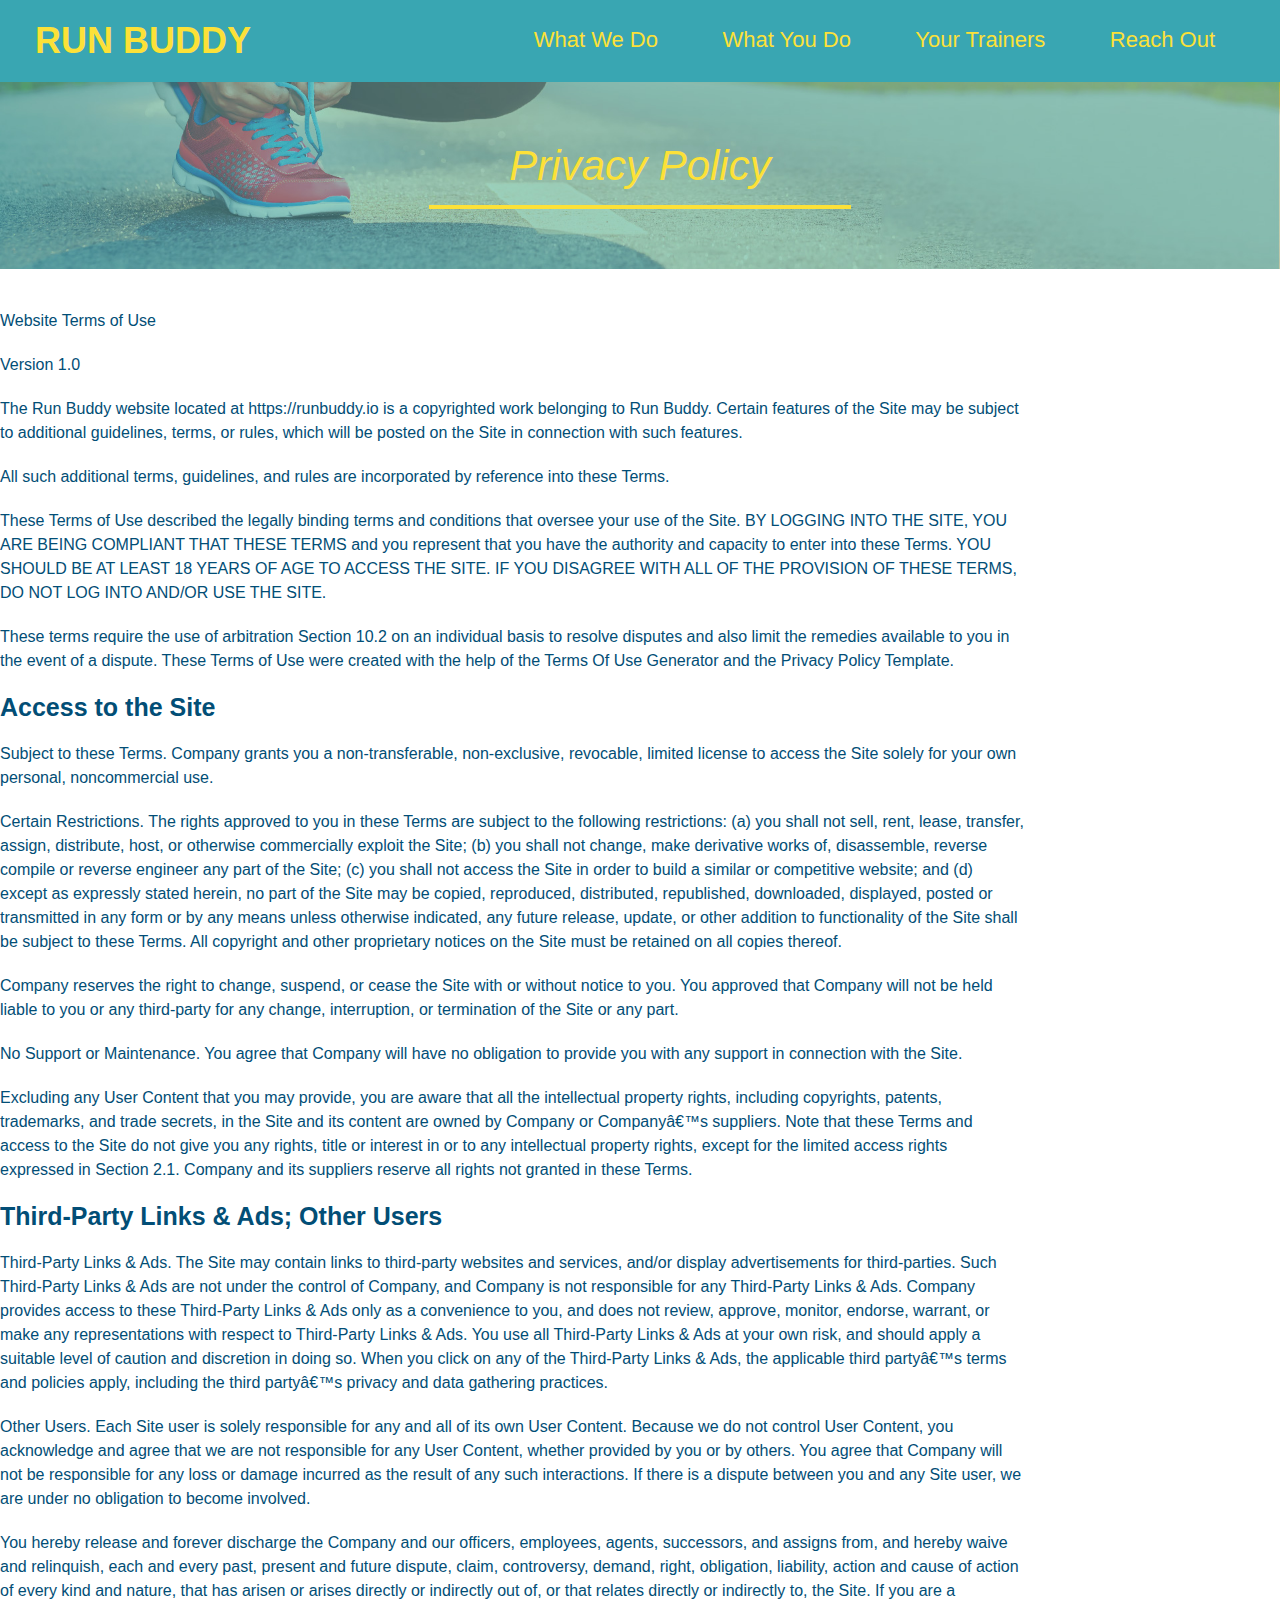
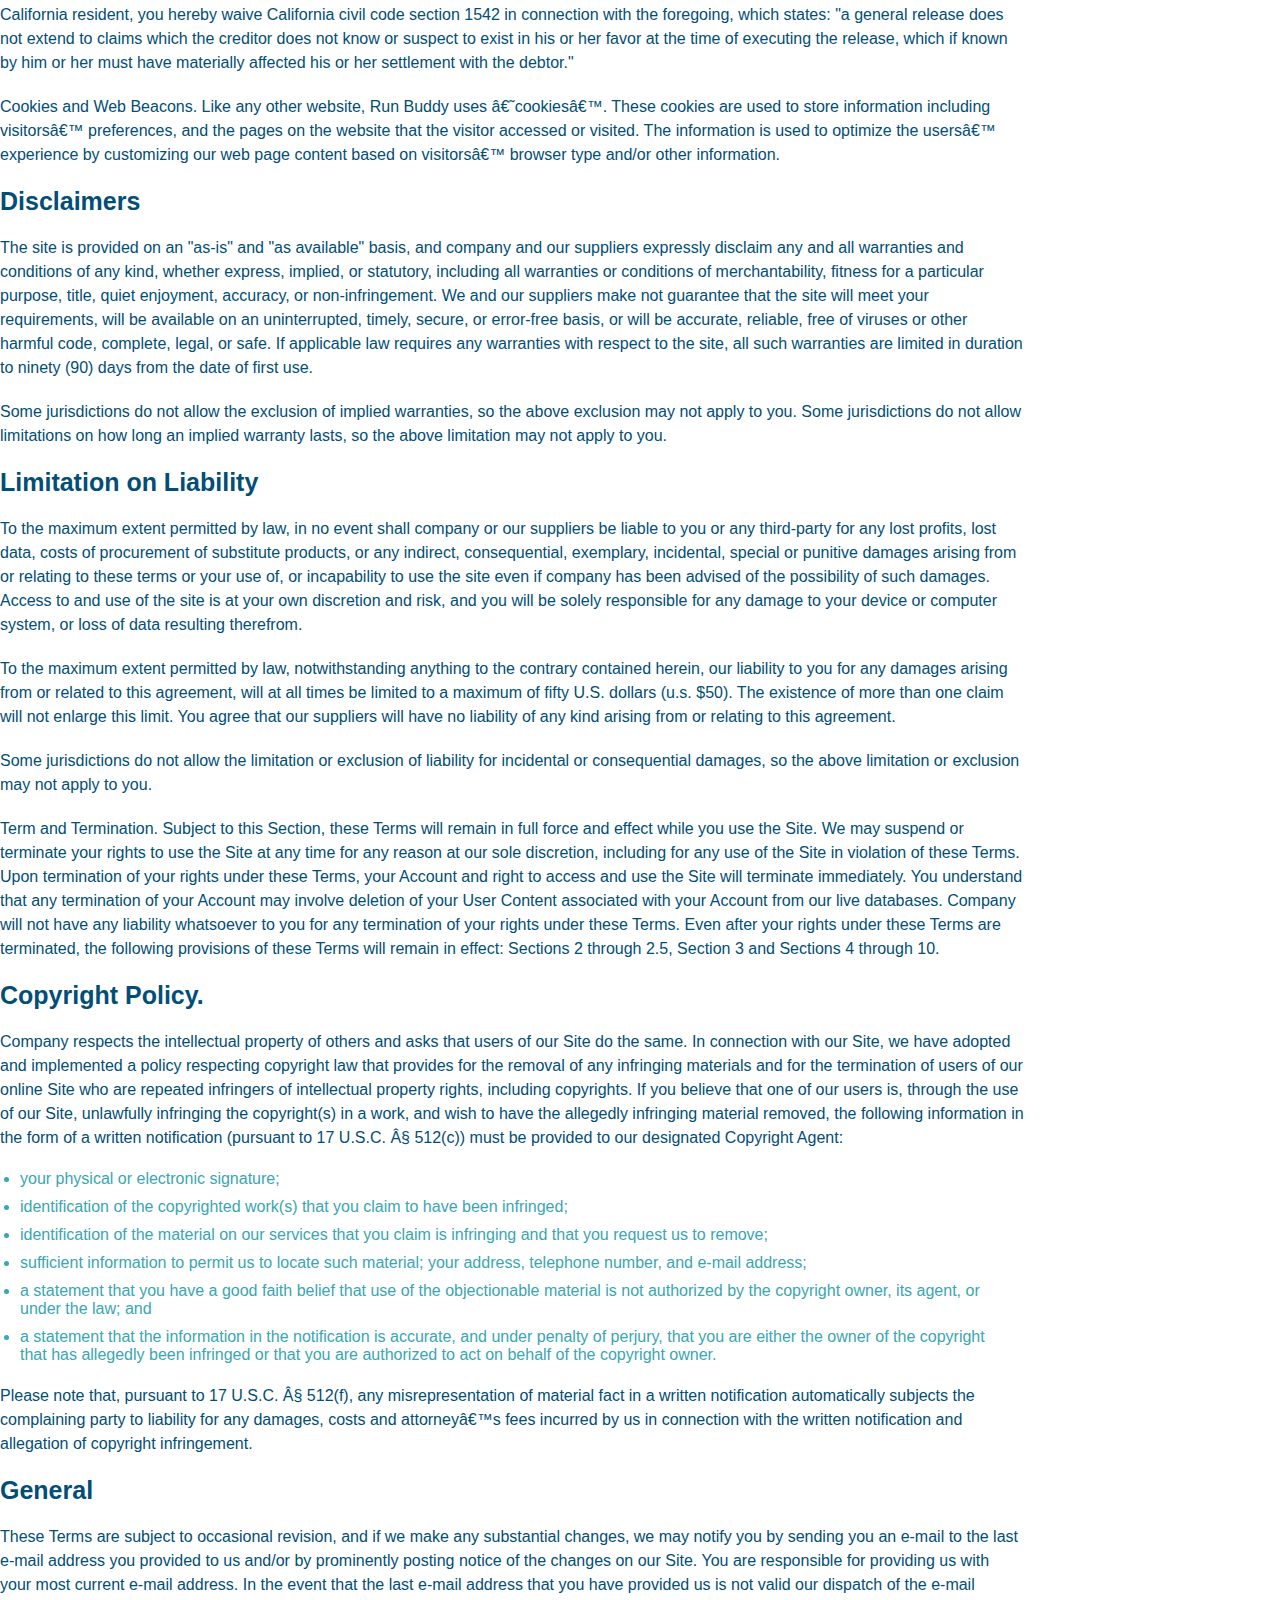
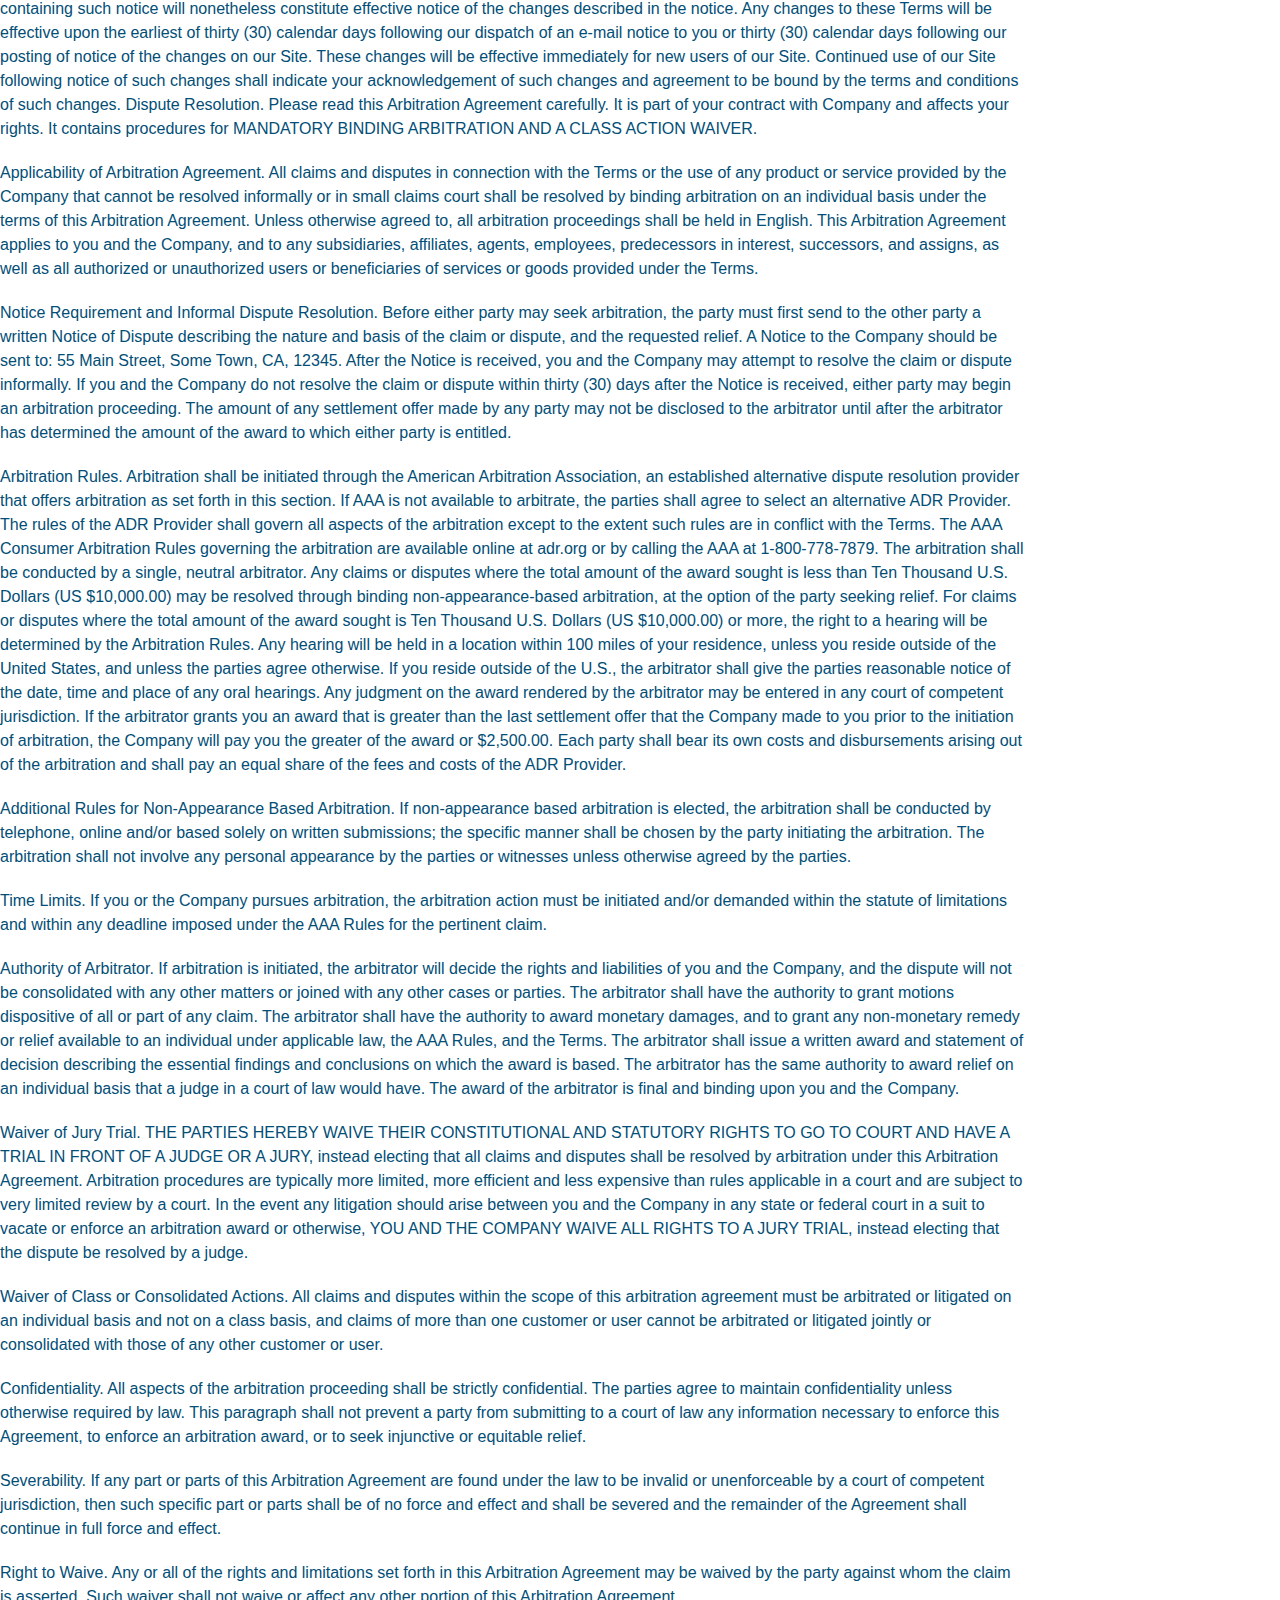
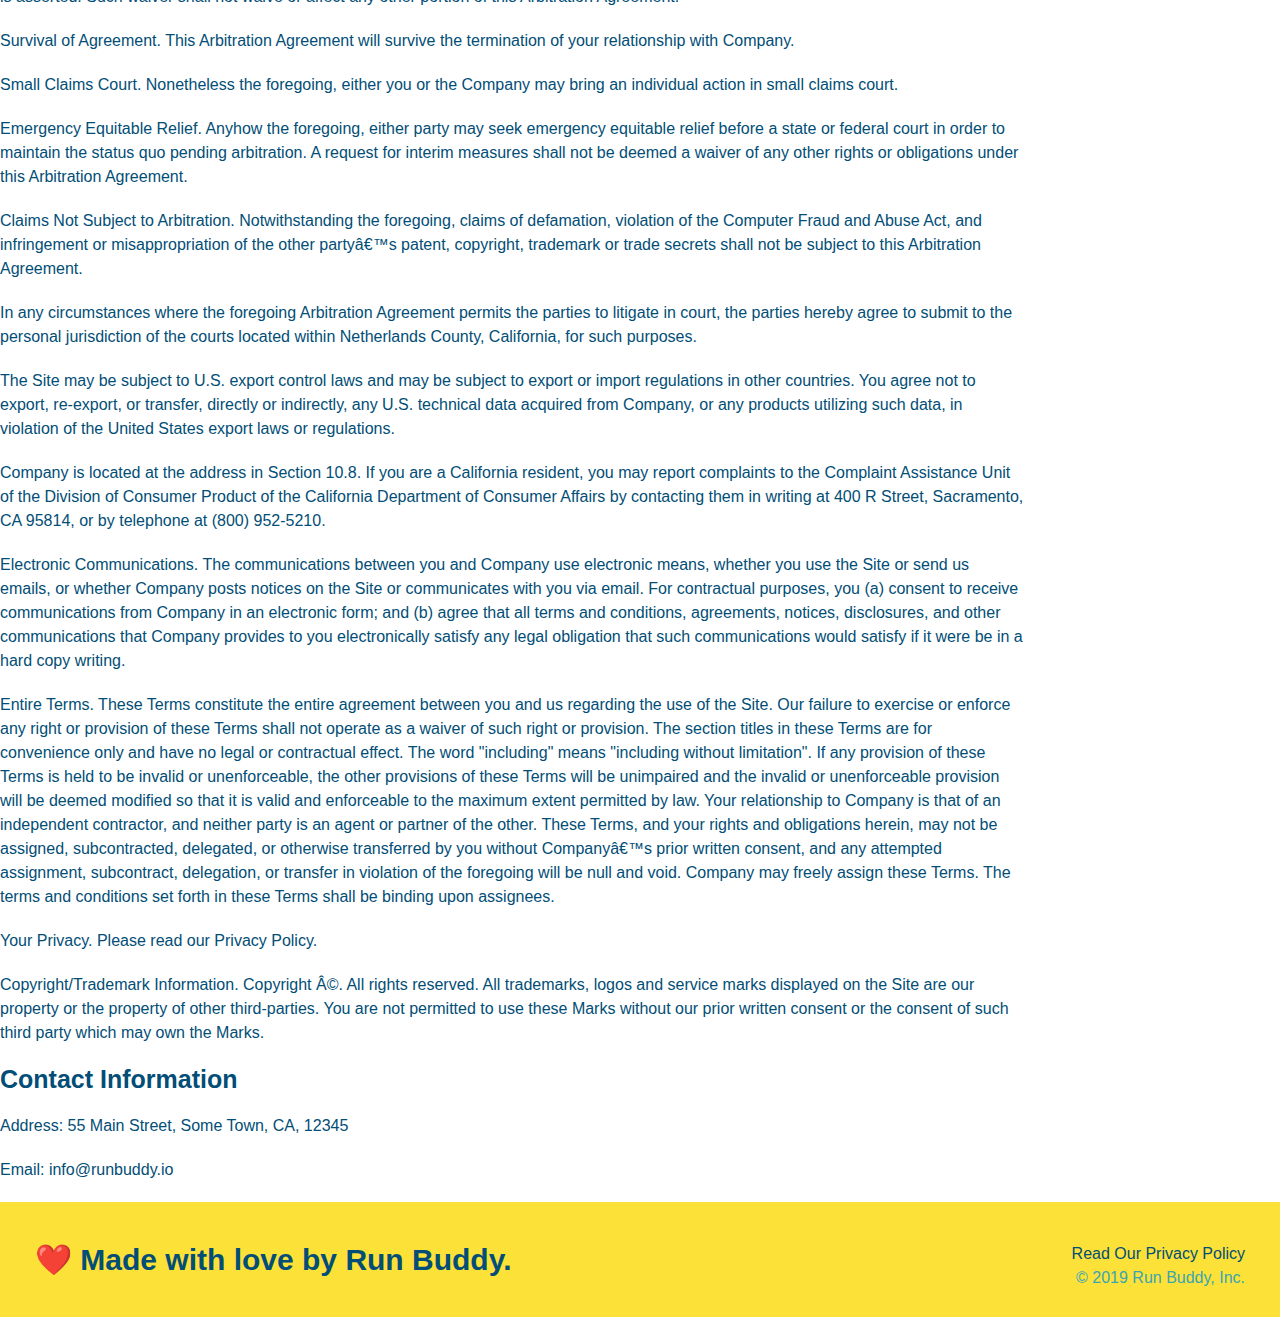
==== privacy-policy.html @ 3506bc41 "run-buddy project over" ====
<!DOCTYPE html>
<html lang="en">
  <head>
    <meta charset="UTF-8" />
    <title>Privacy Policy - Run Buddy</title>
    <link rel="stylesheet" href="./assets/css/style.css" />
    <link rel="stylesheet" href="./assets/css/secondary-styles.css" />
  </head>
  <body>
  <!-- navigation -->
  <header>
    <h1>
        <a href="/">RUN BUDDY</a>
    </h1>
    <nav>
    <!-- Unordered list element-->
    <ul>
       <!-- list item element -->
       <li>
           <!--Anchor element-->
           <a href="./index.html#what-we-do">What We Do</a>
       </li>
       <li>
           <a href="./index.html#what-you-do">What You Do</a>
       </li>
       <li>
           <a href="./index.html#your-trainers">Your Trainers</a>
       </li>
       <li>
           <a href="./index.html#reach-out">Reach Out</a>
       </li>
    </ul> 

    </nav>
</header>

<section class="hero">
    <h2 class="page-title">
      Privacy Policy
    </h2>
  </section>

  <article class="secondary-content">
    <p>
        Website Terms of Use
      </p>

      <p>
        Version 1.0
      </p>

      <p>
        The Run Buddy website located at https://runbuddy.io is a copyrighted work belonging to Run Buddy. Certain
        features of the Site may be subject to additional guidelines, terms, or rules, which will be posted on the Site
        in connection with such features.
      </p>

      <p>
        All such additional terms, guidelines, and rules are incorporated by reference into these Terms.
      </p>

      <p>
        These Terms of Use described the legally binding terms and conditions that oversee your use of the Site. BY
        LOGGING INTO THE SITE, YOU ARE BEING COMPLIANT THAT THESE TERMS and you represent that you have the authority
        and capacity to enter into these Terms. YOU SHOULD BE AT LEAST 18 YEARS OF AGE TO ACCESS THE SITE. IF YOU
        DISAGREE WITH ALL OF THE PROVISION OF THESE TERMS, DO NOT LOG INTO AND/OR USE THE SITE.
      </p>

      <p>
        These terms require the use of arbitration Section 10.2 on an individual basis to resolve disputes and also
        limit the remedies available to you in the event of a dispute. These Terms of Use were created with the help of
        the Terms Of Use Generator and the Privacy Policy Template.
      </p>

      <h3>
        Access to the Site
      </h3>

      <p>
        Subject to these Terms. Company grants you a non-transferable, non-exclusive, revocable, limited license to
        access the Site solely for your own personal, noncommercial use.
      </p>

      <p>
        Certain Restrictions. The rights approved to you in these Terms are subject to the following restrictions: (a)
        you shall not sell, rent, lease, transfer, assign, distribute, host, or otherwise commercially exploit the Site;
        (b) you shall not change, make derivative works of, disassemble, reverse compile or reverse engineer any part of
        the Site; (c) you shall not access the Site in order to build a similar or competitive website; and (d) except
        as expressly stated herein, no part of the Site may be copied, reproduced, distributed, republished, downloaded,
        displayed, posted or transmitted in any form or by any means unless otherwise indicated, any future release,
        update, or other addition to functionality of the Site shall be subject to these Terms. All copyright and other
        proprietary notices on the Site must be retained on all copies thereof.
      </p>

      <p>
        Company reserves the right to change, suspend, or cease the Site with or without notice to you. You approved
        that Company will not be held liable to you or any third-party for any change, interruption, or termination of
        the Site or any part.
      </p>

      <p>
        No Support or Maintenance. You agree that Company will have no obligation to provide you with any support in
        connection with the Site.
      </p>

      <p>
        Excluding any User Content that you may provide, you are aware that all the intellectual property rights,
        including copyrights, patents, trademarks, and trade secrets, in the Site and its content are owned by Company
        or Companyâ€™s suppliers. Note that these Terms and access to the Site do not give you any rights, title or
        interest in or to any intellectual property rights, except for the limited access rights expressed in Section
        2.1. Company and its suppliers reserve all rights not granted in these Terms.
      </p>

      <h3>
        Third-Party Links & Ads; Other Users
      </h3>

      <p>
        Third-Party Links & Ads. The Site may contain links to third-party websites and services, and/or display
        advertisements for third-parties. Such Third-Party Links & Ads are not under the control of Company, and Company
        is not responsible for any Third-Party Links & Ads. Company provides access to these Third-Party Links & Ads
        only as a convenience to you, and does not review, approve, monitor, endorse, warrant, or make any
        representations with respect to Third-Party Links & Ads. You use all Third-Party Links & Ads at your own risk,
        and should apply a suitable level of caution and discretion in doing so. When you click on any of the
        Third-Party Links & Ads, the applicable third partyâ€™s terms and policies apply, including the third partyâ€™s
        privacy and data gathering practices.
      </p>

      <p>
        Other Users. Each Site user is solely responsible for any and all of its own User Content. Because we do not
        control User Content, you acknowledge and agree that we are not responsible for any User Content, whether
        provided by you or by others. You agree that Company will not be responsible for any loss or damage incurred as
        the result of any such interactions. If there is a dispute between you and any Site user, we are under no
        obligation to become involved.
      </p>

      <p>
        You hereby release and forever discharge the Company and our officers, employees, agents, successors, and
        assigns from, and hereby waive and relinquish, each and every past, present and future dispute, claim,
        controversy, demand, right, obligation, liability, action and cause of action of every kind and nature, that has
        arisen or arises directly or indirectly out of, or that relates directly or indirectly to, the Site. If you are
        a California resident, you hereby waive California civil code section 1542 in connection with the foregoing,
        which states: "a general release does not extend to claims which the creditor does not know or suspect to exist
        in his or her favor at the time of executing the release, which if known by him or her must have materially
        affected his or her settlement with the debtor."
      </p>

      <p>
        Cookies and Web Beacons. Like any other website, Run Buddy uses â€˜cookiesâ€™. These cookies are used to store
        information including visitorsâ€™ preferences, and the pages on the website that the visitor accessed or visited.
        The information is used to optimize the usersâ€™ experience by customizing our web page content based on visitorsâ€™
        browser type and/or other information.
      </p>

      <h3>
        Disclaimers
      </h3>

      <p>
        The site is provided on an "as-is" and "as available" basis, and company and our suppliers expressly disclaim
        any and all warranties and conditions of any kind, whether express, implied, or statutory, including all
        warranties or conditions of merchantability, fitness for a particular purpose, title, quiet enjoyment, accuracy,
        or non-infringement. We and our suppliers make not guarantee that the site will meet your requirements, will be
        available on an uninterrupted, timely, secure, or error-free basis, or will be accurate, reliable, free of
        viruses or other harmful code, complete, legal, or safe. If applicable law requires any warranties with respect
        to the site, all such warranties are limited in duration to ninety (90) days from the date of first use.
      </p>

      <p>
        Some jurisdictions do not allow the exclusion of implied warranties, so the above exclusion may not apply to
        you. Some jurisdictions do not allow limitations on how long an implied warranty lasts, so the above limitation
        may not apply to you.
      </p>

      <h3>
        Limitation on Liability
      </h3>

      <p>
        To the maximum extent permitted by law, in no event shall company or our suppliers be liable to you or any
        third-party for any lost profits, lost data, costs of procurement of substitute products, or any indirect,
        consequential, exemplary, incidental, special or punitive damages arising from or relating to these terms or
        your use of, or incapability to use the site even if company has been advised of the possibility of such
        damages. Access to and use of the site is at your own discretion and risk, and you will be solely responsible
        for any damage to your device or computer system, or loss of data resulting therefrom.
      </p>

      <p>
        To the maximum extent permitted by law, notwithstanding anything to the contrary contained herein, our liability
        to you for any damages arising from or related to this agreement, will at all times be limited to a maximum of
        fifty U.S. dollars (u.s. $50). The existence of more than one claim will not enlarge this limit. You agree that
        our suppliers will have no liability of any kind arising from or relating to this agreement.
      </p>

      <p>
        Some jurisdictions do not allow the limitation or exclusion of liability for incidental or consequential
        damages, so the above limitation or exclusion may not apply to you.
      </p>

      <p>
        Term and Termination. Subject to this Section, these Terms will remain in full force and effect while you use
        the Site. We may suspend or terminate your rights to use the Site at any time for any reason at our sole
        discretion, including for any use of the Site in violation of these Terms. Upon termination of your rights under
        these Terms, your Account and right to access and use the Site will terminate immediately. You understand that
        any termination of your Account may involve deletion of your User Content associated with your Account from our
        live databases. Company will not have any liability whatsoever to you for any termination of your rights under
        these Terms. Even after your rights under these Terms are terminated, the following provisions of these Terms
        will remain in effect: Sections 2 through 2.5, Section 3 and Sections 4 through 10.
      </p>

      <h3>
        Copyright Policy.
      </h3>

      <p>
        Company respects the intellectual property of others and asks that users of our Site do the same. In connection
        with our Site, we have adopted and implemented a policy respecting copyright law that provides for the removal
        of any infringing materials and for the termination of users of our online Site who are repeated infringers of
        intellectual property rights, including copyrights. If you believe that one of our users is, through the use of
        our Site, unlawfully infringing the copyright(s) in a work, and wish to have the allegedly infringing material
        removed, the following information in the form of a written notification (pursuant to 17 U.S.C. Â§ 512(c)) must
        be provided to our designated Copyright Agent:
      </p>

      <ul>
        <li>
          your physical or electronic signature;
        </li>
        <li>
          identification of the copyrighted work(s) that you claim to have been infringed;
        </li>
        <li>
          identification of the material on our services that you claim is infringing and that you request us to remove;
        </li>
        <li>
          sufficient information to permit us to locate such material; your address, telephone number, and e-mail
          address;
        </li>
        <li>
          a statement that you have a good faith belief that use of the objectionable material is not authorized by the
          copyright owner, its agent, or under the law; and
        </li>
        <li>
          a statement that the information in the notification is accurate, and under penalty of perjury, that you are
          either the owner of the copyright that has allegedly been infringed or that you are authorized to act on
          behalf of the copyright owner.
        </li>
      </ul>

      <p>
        Please note that, pursuant to 17 U.S.C. Â§ 512(f), any misrepresentation of material fact in a written
        notification automatically subjects the complaining party to liability for any damages, costs and attorneyâ€™s
        fees incurred by us in connection with the written notification and allegation of copyright infringement.
      </p>

      <h3>
        General
      </h3>

      <p>
        These Terms are subject to occasional revision, and if we make any substantial changes, we may notify you by
        sending you an e-mail to the last e-mail address you provided to us and/or by prominently posting notice of the
        changes on our Site. You are responsible for providing us with your most current e-mail address. In the event
        that the last e-mail address that you have provided us is not valid our dispatch of the e-mail containing such
        notice will nonetheless constitute effective notice of the changes described in the notice. Any changes to these
        Terms will be effective upon the earliest of thirty (30) calendar days following our dispatch of an e-mail
        notice to you or thirty (30) calendar days following our posting of notice of the changes on our Site. These
        changes will be effective immediately for new users of our Site. Continued use of our Site following notice of
        such changes shall indicate your acknowledgement of such changes and agreement to be bound by the terms and
        conditions of such changes. Dispute Resolution. Please read this Arbitration Agreement carefully. It is part of
        your contract with Company and affects your rights. It contains procedures for MANDATORY BINDING ARBITRATION AND
        A CLASS ACTION WAIVER.
      </p>

      <p>
        Applicability of Arbitration Agreement. All claims and disputes in connection with the Terms or the use of any
        product or service provided by the Company that cannot be resolved informally or in small claims court shall be
        resolved by binding arbitration on an individual basis under the terms of this Arbitration Agreement. Unless
        otherwise agreed to, all arbitration proceedings shall be held in English. This Arbitration Agreement applies to
        you and the Company, and to any subsidiaries, affiliates, agents, employees, predecessors in interest,
        successors, and assigns, as well as all authorized or unauthorized users or beneficiaries of services or goods
        provided under the Terms.
      </p>

      <p>
        Notice Requirement and Informal Dispute Resolution. Before either party may seek arbitration, the party must
        first send to the other party a written Notice of Dispute describing the nature and basis of the claim or
        dispute, and the requested relief. A Notice to the Company should be sent to: 55 Main Street, Some Town, CA,
        12345. After the Notice is received, you and the Company may attempt to resolve the claim or dispute informally.
        If you and the Company do not resolve the claim or dispute within thirty (30) days after the Notice is received,
        either party may begin an arbitration proceeding. The amount of any settlement offer made by any party may not
        be disclosed to the arbitrator until after the arbitrator has determined the amount of the award to which either
        party is entitled.
      </p>

      <p>
        Arbitration Rules. Arbitration shall be initiated through the American Arbitration Association, an established
        alternative dispute resolution provider that offers arbitration as set forth in this section. If AAA is not
        available to arbitrate, the parties shall agree to select an alternative ADR Provider. The rules of the ADR
        Provider shall govern all aspects of the arbitration except to the extent such rules are in conflict with the
        Terms. The AAA Consumer Arbitration Rules governing the arbitration are available online at adr.org or by
        calling the AAA at 1-800-778-7879. The arbitration shall be conducted by a single, neutral arbitrator. Any
        claims or disputes where the total amount of the award sought is less than Ten Thousand U.S. Dollars (US
        $10,000.00) may be resolved through binding non-appearance-based arbitration, at the option of the party seeking
        relief. For claims or disputes where the total amount of the award sought is Ten Thousand U.S. Dollars (US
        $10,000.00) or more, the right to a hearing will be determined by the Arbitration Rules. Any hearing will be
        held in a location within 100 miles of your residence, unless you reside outside of the United States, and
        unless the parties agree otherwise. If you reside outside of the U.S., the arbitrator shall give the parties
        reasonable notice of the date, time and place of any oral hearings. Any judgment on the award rendered by the
        arbitrator may be entered in any court of competent jurisdiction. If the arbitrator grants you an award that is
        greater than the last settlement offer that the Company made to you prior to the initiation of arbitration, the
        Company will pay you the greater of the award or $2,500.00. Each party shall bear its own costs and
        disbursements arising out of the arbitration and shall pay an equal share of the fees and costs of the ADR
        Provider.
      </p>

      <p>
        Additional Rules for Non-Appearance Based Arbitration. If non-appearance based arbitration is elected, the
        arbitration shall be conducted by telephone, online and/or based solely on written submissions; the specific
        manner shall be chosen by the party initiating the arbitration. The arbitration shall not involve any personal
        appearance by the parties or witnesses unless otherwise agreed by the parties.
      </p>

      <p>
        Time Limits. If you or the Company pursues arbitration, the arbitration action must be initiated and/or demanded
        within the statute of limitations and within any deadline imposed under the AAA Rules for the pertinent claim.
      </p>

      <p>
        Authority of Arbitrator. If arbitration is initiated, the arbitrator will decide the rights and liabilities of
        you and the Company, and the dispute will not be consolidated with any other matters or joined with any other
        cases or parties. The arbitrator shall have the authority to grant motions dispositive of all or part of any
        claim. The arbitrator shall have the authority to award monetary damages, and to grant any non-monetary remedy
        or relief available to an individual under applicable law, the AAA Rules, and the Terms. The arbitrator shall
        issue a written award and statement of decision describing the essential findings and conclusions on which the
        award is based. The arbitrator has the same authority to award relief on an individual basis that a judge in a
        court of law would have. The award of the arbitrator is final and binding upon you and the Company.
      </p>

      <p>
        Waiver of Jury Trial. THE PARTIES HEREBY WAIVE THEIR CONSTITUTIONAL AND STATUTORY RIGHTS TO GO TO COURT AND HAVE
        A TRIAL IN FRONT OF A JUDGE OR A JURY, instead electing that all claims and disputes shall be resolved by
        arbitration under this Arbitration Agreement. Arbitration procedures are typically more limited, more efficient
        and less expensive than rules applicable in a court and are subject to very limited review by a court. In the
        event any litigation should arise between you and the Company in any state or federal court in a suit to vacate
        or enforce an arbitration award or otherwise, YOU AND THE COMPANY WAIVE ALL RIGHTS TO A JURY TRIAL, instead
        electing that the dispute be resolved by a judge.
      </p>

      <p>
        Waiver of Class or Consolidated Actions. All claims and disputes within the scope of this arbitration agreement
        must be arbitrated or litigated on an individual basis and not on a class basis, and claims of more than one
        customer or user cannot be arbitrated or litigated jointly or consolidated with those of any other customer or
        user.
      </p>

      <p>
        Confidentiality. All aspects of the arbitration proceeding shall be strictly confidential. The parties agree to
        maintain confidentiality unless otherwise required by law. This paragraph shall not prevent a party from
        submitting to a court of law any information necessary to enforce this Agreement, to enforce an arbitration
        award, or to seek injunctive or equitable relief.
      </p>

      <p>
        Severability. If any part or parts of this Arbitration Agreement are found under the law to be invalid or
        unenforceable by a court of competent jurisdiction, then such specific part or parts shall be of no force and
        effect and shall be severed and the remainder of the Agreement shall continue in full force and effect.
      </p>

      <p>
        Right to Waive. Any or all of the rights and limitations set forth in this Arbitration Agreement may be waived
        by the party against whom the claim is asserted. Such waiver shall not waive or affect any other portion of this
        Arbitration Agreement.
      </p>

      <p>
        Survival of Agreement. This Arbitration Agreement will survive the termination of your relationship with
        Company.
      </p>

      <p>
        Small Claims Court. Nonetheless the foregoing, either you or the Company may bring an individual action in small
        claims court.
      </p>

      <p>
        Emergency Equitable Relief. Anyhow the foregoing, either party may seek emergency equitable relief before a
        state or federal court in order to maintain the status quo pending arbitration. A request for interim measures
        shall not be deemed a waiver of any other rights or obligations under this Arbitration Agreement.
      </p>

      <p>
        Claims Not Subject to Arbitration. Notwithstanding the foregoing, claims of defamation, violation of the
        Computer Fraud and Abuse Act, and infringement or misappropriation of the other partyâ€™s patent, copyright,
        trademark or trade secrets shall not be subject to this Arbitration Agreement.
      </p>

      <p>
        In any circumstances where the foregoing Arbitration Agreement permits the parties to litigate in court, the
        parties hereby agree to submit to the personal jurisdiction of the courts located within Netherlands County,
        California, for such purposes.
      </p>

      <p>
        The Site may be subject to U.S. export control laws and may be subject to export or import regulations in other
        countries. You agree not to export, re-export, or transfer, directly or indirectly, any U.S. technical data
        acquired from Company, or any products utilizing such data, in violation of the United States export laws or
        regulations.
      </p>

      <p>
        Company is located at the address in Section 10.8. If you are a California resident, you may report complaints
        to the Complaint Assistance Unit of the Division of Consumer Product of the California Department of Consumer
        Affairs by contacting them in writing at 400 R Street, Sacramento, CA 95814, or by telephone at (800) 952-5210.
      </p>

      <p>
        Electronic Communications. The communications between you and Company use electronic means, whether you use the
        Site or send us emails, or whether Company posts notices on the Site or communicates with you via email. For
        contractual purposes, you (a) consent to receive communications from Company in an electronic form; and (b)
        agree that all terms and conditions, agreements, notices, disclosures, and other communications that Company
        provides to you electronically satisfy any legal obligation that such communications would satisfy if it were be
        in a hard copy writing.
      </p>

      <p>
        Entire Terms. These Terms constitute the entire agreement between you and us regarding the use of the Site. Our
        failure to exercise or enforce any right or provision of these Terms shall not operate as a waiver of such right
        or provision. The section titles in these Terms are for convenience only and have no legal or contractual
        effect. The word "including" means "including without limitation". If any provision of these Terms is held to be
        invalid or unenforceable, the other provisions of these Terms will be unimpaired and the invalid or
        unenforceable provision will be deemed modified so that it is valid and enforceable to the maximum extent
        permitted by law. Your relationship to Company is that of an independent contractor, and neither party is an
        agent or partner of the other. These Terms, and your rights and obligations herein, may not be assigned,
        subcontracted, delegated, or otherwise transferred by you without Companyâ€™s prior written consent, and any
        attempted assignment, subcontract, delegation, or transfer in violation of the foregoing will be null and void.
        Company may freely assign these Terms. The terms and conditions set forth in these Terms shall be binding upon
        assignees.
      </p>

      <p>
        Your Privacy. Please read our Privacy Policy.
      </p>

      <p>
        Copyright/Trademark Information. Copyright Â©. All rights reserved. All trademarks, logos and service marks
        displayed on the Site are our property or the property of other third-parties. You are not permitted to use
        these Marks without our prior written consent or the consent of such third party which may own the Marks.
      </p>

      <h3>
        Contact Information
      </h3>

      <p>
        Address: 55 Main Street, Some Town, CA, 12345
      </p>

      <p>
        Email: info@runbuddy.io
      </p>

  </article>


<!-- footer -->
<footer>
    <h2>❤️ Made with love by Run Buddy.</h2>
    <div>
        <a>Read Our Privacy Policy</a><br />
        &copy; 2019 Run Buddy, Inc.
      </div>
</footer>
 










</body>
</html>
---- assets/css/style.css ----
* {
    margin: 0;
    padding: 0;
    box-sizing: border-box;
  }



body {
    /* more on this crazy alphanumerical value in a minute! */
    color: #39a6b2;
    font-family: Helvetica, Arial, sans-serif;
  }

  /* apply styles to <header> */
  header {
    padding: 20px 35px;
    background-color: #39a6b2;
  }

  header h1 {
    font-weight: bold;
    font-size: 36px;
    color: #fce138;
    margin: 0;
    display: inline;
  }
  
  
  header a {
    text-decoration: none;
    color: #fce138;
  }

  header nav {
    float: right;
    margin: 7px 0;
  }

  header nav ul li {
    display: inline;
  }

  header nav ul li a {
    margin: 0 30px;
    font-weight: lighter;
    font-size: 22px;
  }

  footer {
    background: #fce138;
    width: 100%;
    padding: 40px 35px;
  }

  footer h2 {
    display: inline;
    color: #024e76;
    font-size: 30px;
    margin: 0;
  }

  footer div {
    float: right;
    line-height: 1.5;
    text-align: right;
  }

  footer a {
    color: #024e76;
  }

  section {
    padding: 60px;
  }

  /* Hero Style Start */
.hero {
  background-image: url("../images/hero-bg.jpg");
  height: 600px;
  background-size: cover;
  background-position: center;
  position: relative;
}
/* Hero Style End */

.hero-form {
  border: 3px solid #024e76;
  background-color: #fce138;
  padding: 20px;
  width: 500px;
  color: #024e76;
  position: absolute;
  bottom: 120px;
  right: 140px;
}

.hero-form h3 {
  font-size: 24px;
  margin: 0;
}


.hero-form p {
  margin: 5px 0 15px 0;
}

.form-input {
  border: 1px solid #024e76;
  display: block;
  padding: 7px 15px;
  font-size: 16px;
  color: #024e76;
  width: 100%;
  margin-bottom: 15px;
}


.hero-form label {
  margin: 0 5px;
}

.hero-form button {
  color: #fce138;
  background-color: #024e76;
  border: none;
  padding: 10px 20px;
  font-size: 16px;
}
/* HERO STYLES END */

.intro {
  text-align: center;
}


.intro p {
  line-height: 1.7;
  color: #39a6b2;
  width: 80%;
  font-size: 20px;
   /* add this alongside your other declarations */
   margin: 0 auto;
}

.steps { 
  text-align: center;
  background: #fce138;
}


.section-title {
  font-size: 55px;
  color: #024e76;
  margin-bottom: 35px;
  padding: 0 100px 20px 100px;
  display: inline-block;
  border-bottom: 3px solid;
}

.primary-border {
  border-color: #fce138;
}

.secondary-border {
  border-color: #39a6b2;
}

.steps div {
  margin-bottom: 80px;
}

.steps img {
  width: 15%;
  margin: 10px 0;
} 

.steps h3 {
  color: #024e76;
  font-size: 46px;
  margin-top: 10px;
}

.steps p {
  color: #39a6b2;
  font-size: 23px;
}

.steps span {
  font-size: 38px;
}

.trainers {
  text-align: center;
}

.trainer {
  width: 900px;
  margin: 0 auto 30px auto;
  background: #024e76;
  color: #fce138;
  overflow: auto;
}

.trainer img {
  width: 35%;
  float: left;
}

.trainer-bio {
  padding: 35px;
  float: left;
  width: 65%;
}

.text-left {
  text-align: left;
}

.text-right {
  text-align: right;
}

.trainer-bio h3 {
  font-size: 32px;
  margin-bottom: 8px;
}

.trainer-bio h4 {
  font-weight: lighter;
  font-size: 26px;
  margin-bottom: 25px;
}

.trainer-bio p {
  font-size: 17px;
  line-height: 1.3;
}

/* REACH OUT STYLES START */
.contact {
  text-align: center;
  background: #024e76;
}

.contact h2 {
  color: #fce138;
}

.contact-info iframe {
  width: 400px;
  height: 400px;
}


.contact-info div {
  width: 410px;
  display: inline-block;
  vertical-align: top;
  text-align: left;
  margin: 30px 0 0 60px;
  color: white;
}

.contact-info h3 {
  color: #fce138;
  font-size: 32px;
}

.contact-info p, .contact-info address {
  margin: 20px 0;
  line-height: 1.5;
  font-size: 20px;
  font-style: normal;
}

.contact-info a {
  color: #fce138;
}

/* REACH OUT STYLES END */
---- assets/css/secondary-styles.css ----
.hero {
    background-position: bottom;
    height: auto;
    text-align: center;
    margin-bottom: 40px;
  }

  .page-title {
     color: #fce138;
     display: inline-block;
     border-bottom: 4px solid #fce138;
     padding: 0 80px 15px 80px;
     font-weight: normal;
     font-size: 42px;
     font-style: italic;
  }

   .secondary-content {
     width: 80%;
     text-align: left;
     margin-bottom: 20px;
     color: #024e76;
   }


     .secondary-content h3 {
       font-size: 25px;
       margin: 20px 0 20px 0;
     }

    .secondary-content p {
      font-size: 16px;
      line-height: 1.5;
      margin: 20px 0 20px 0;
    }

    .secondary-content ul {
        margin: 15px 20px 15px 20px;
     }

     .secondary-content li {
         color: #39a6b2;
         margin: 10px 0 10px 0;
     }
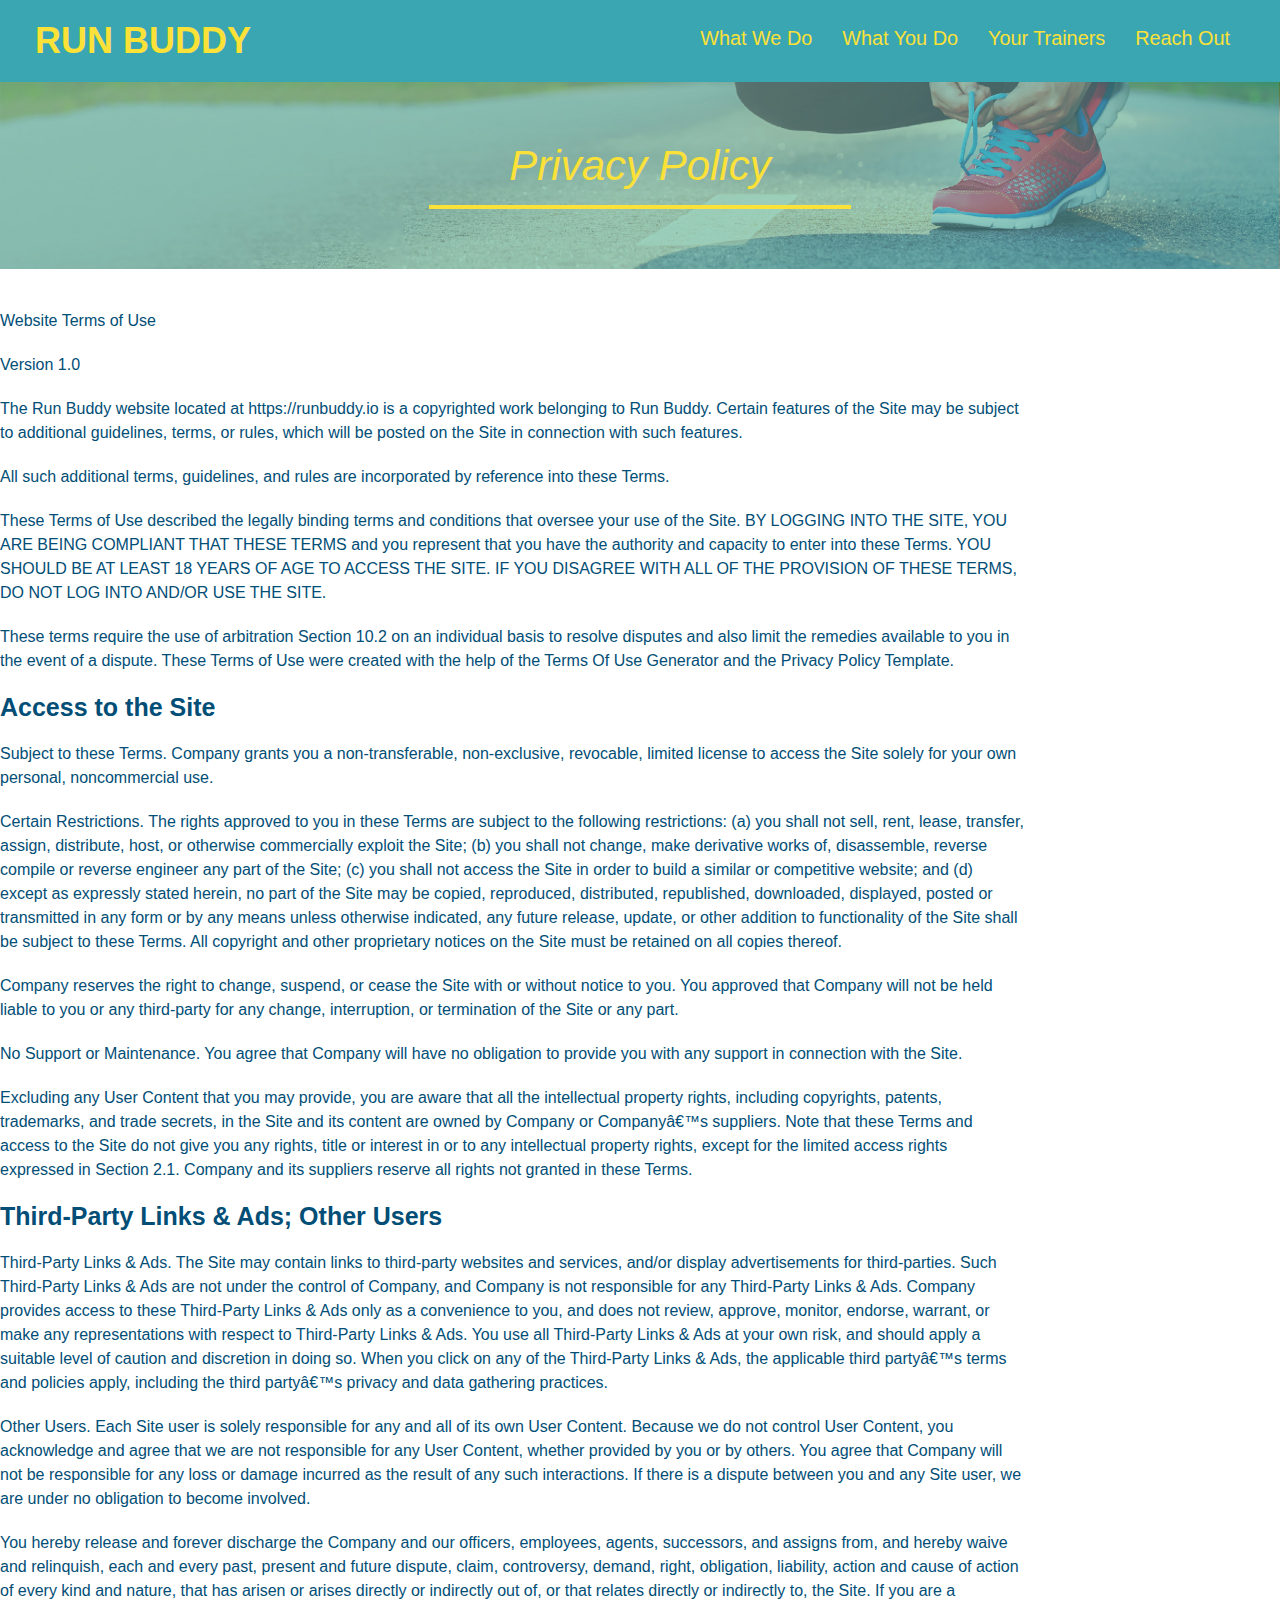
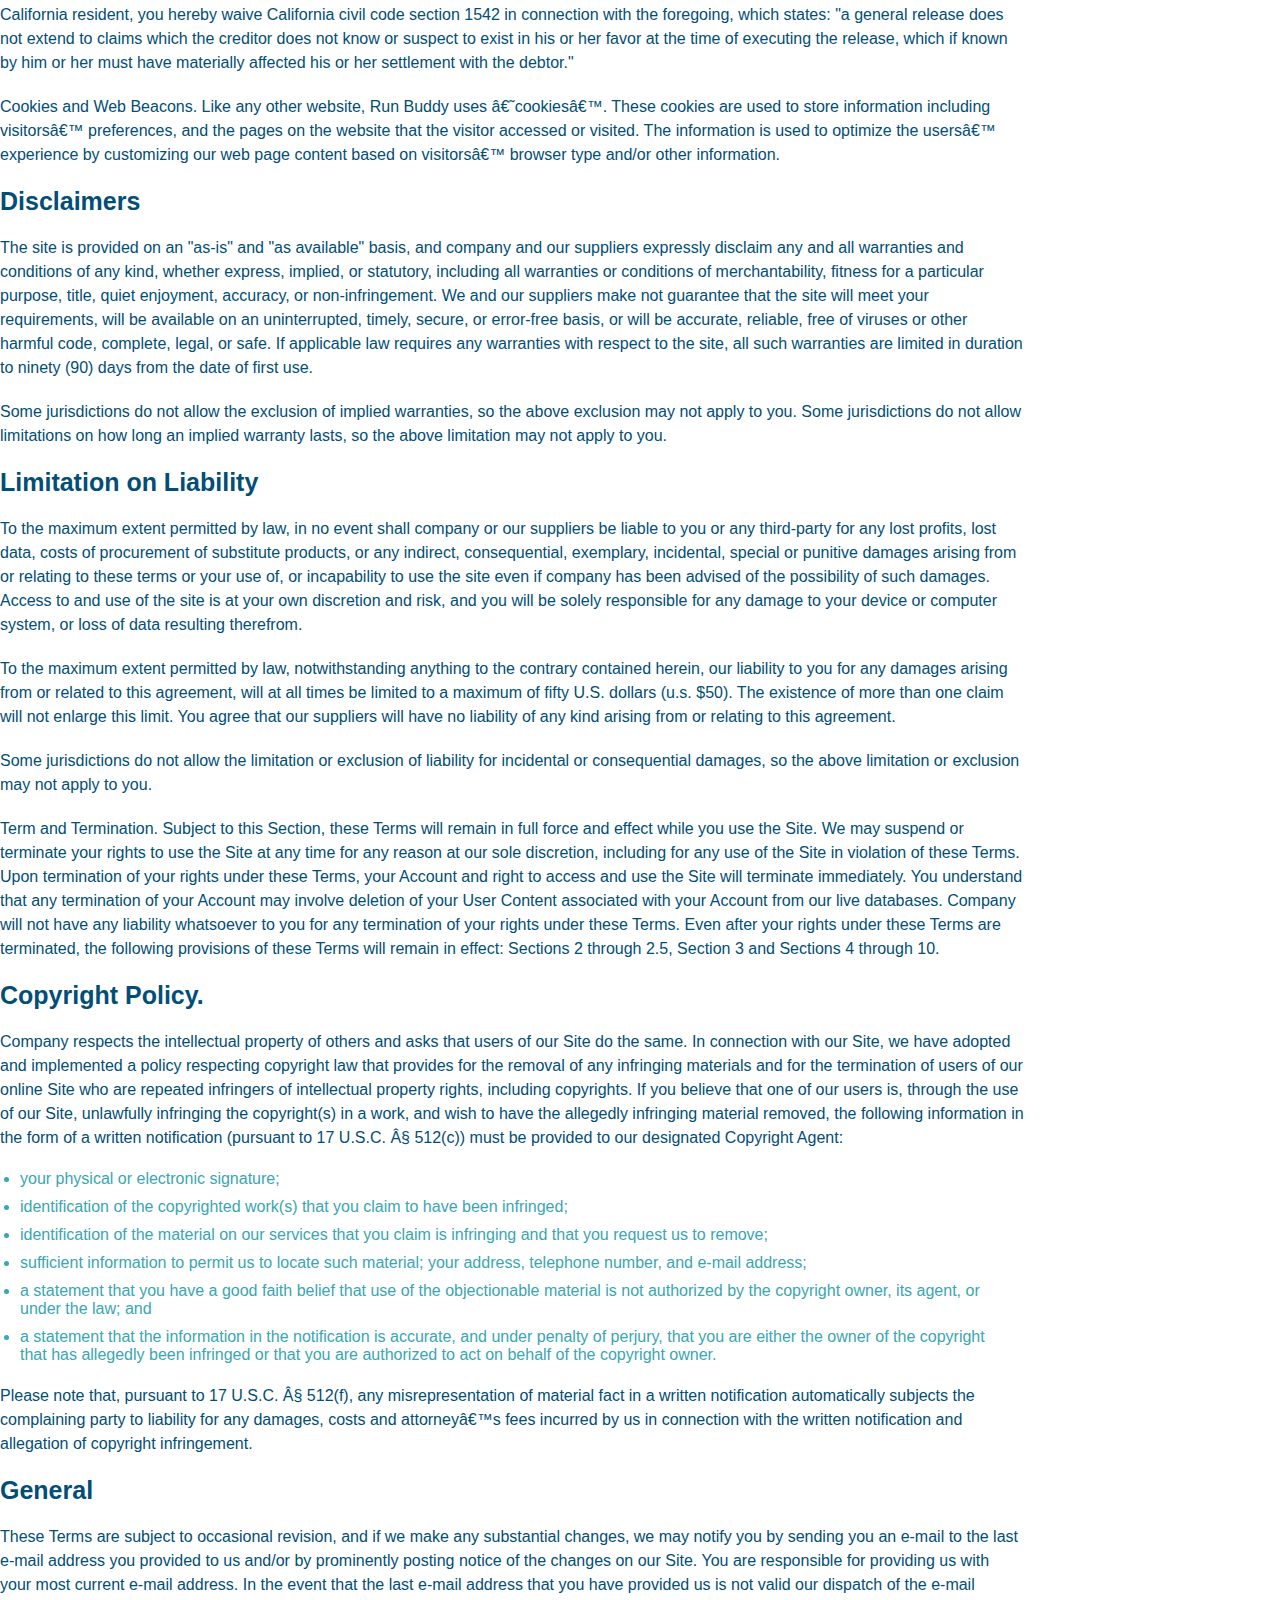
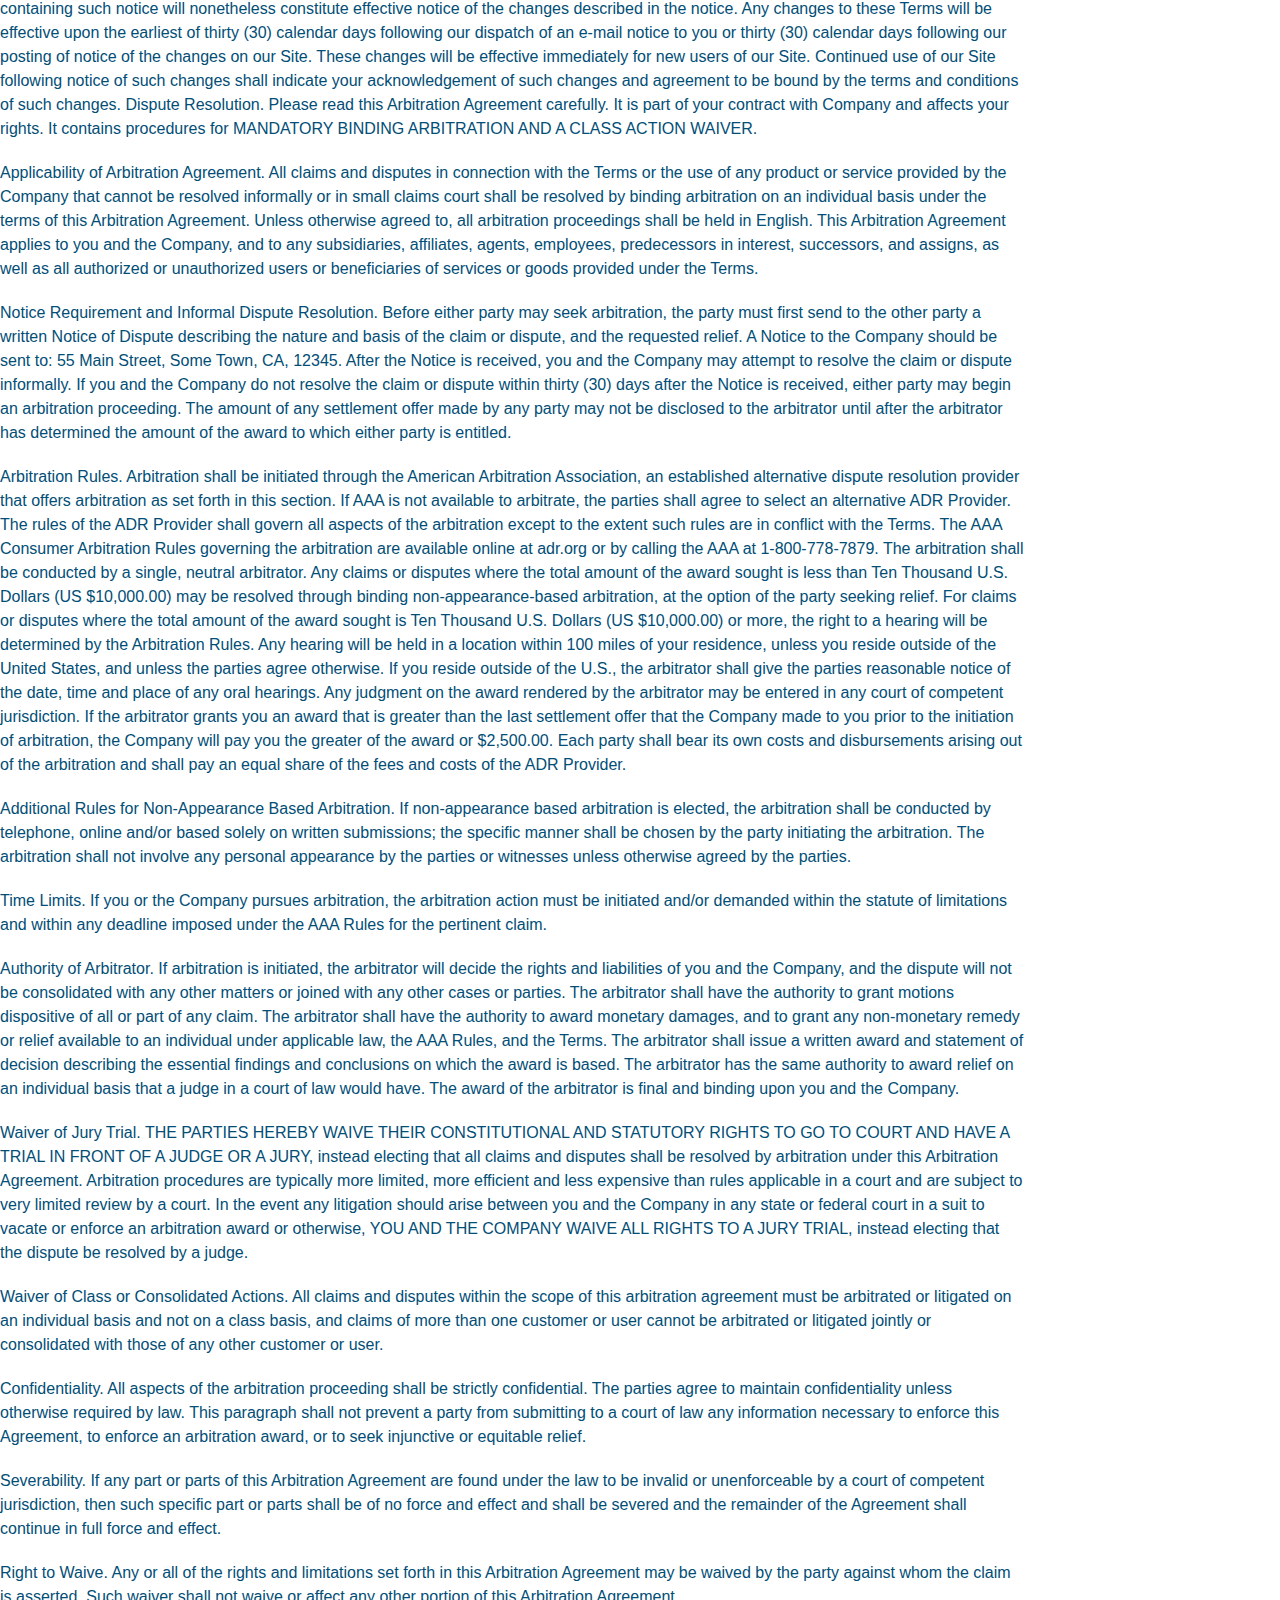
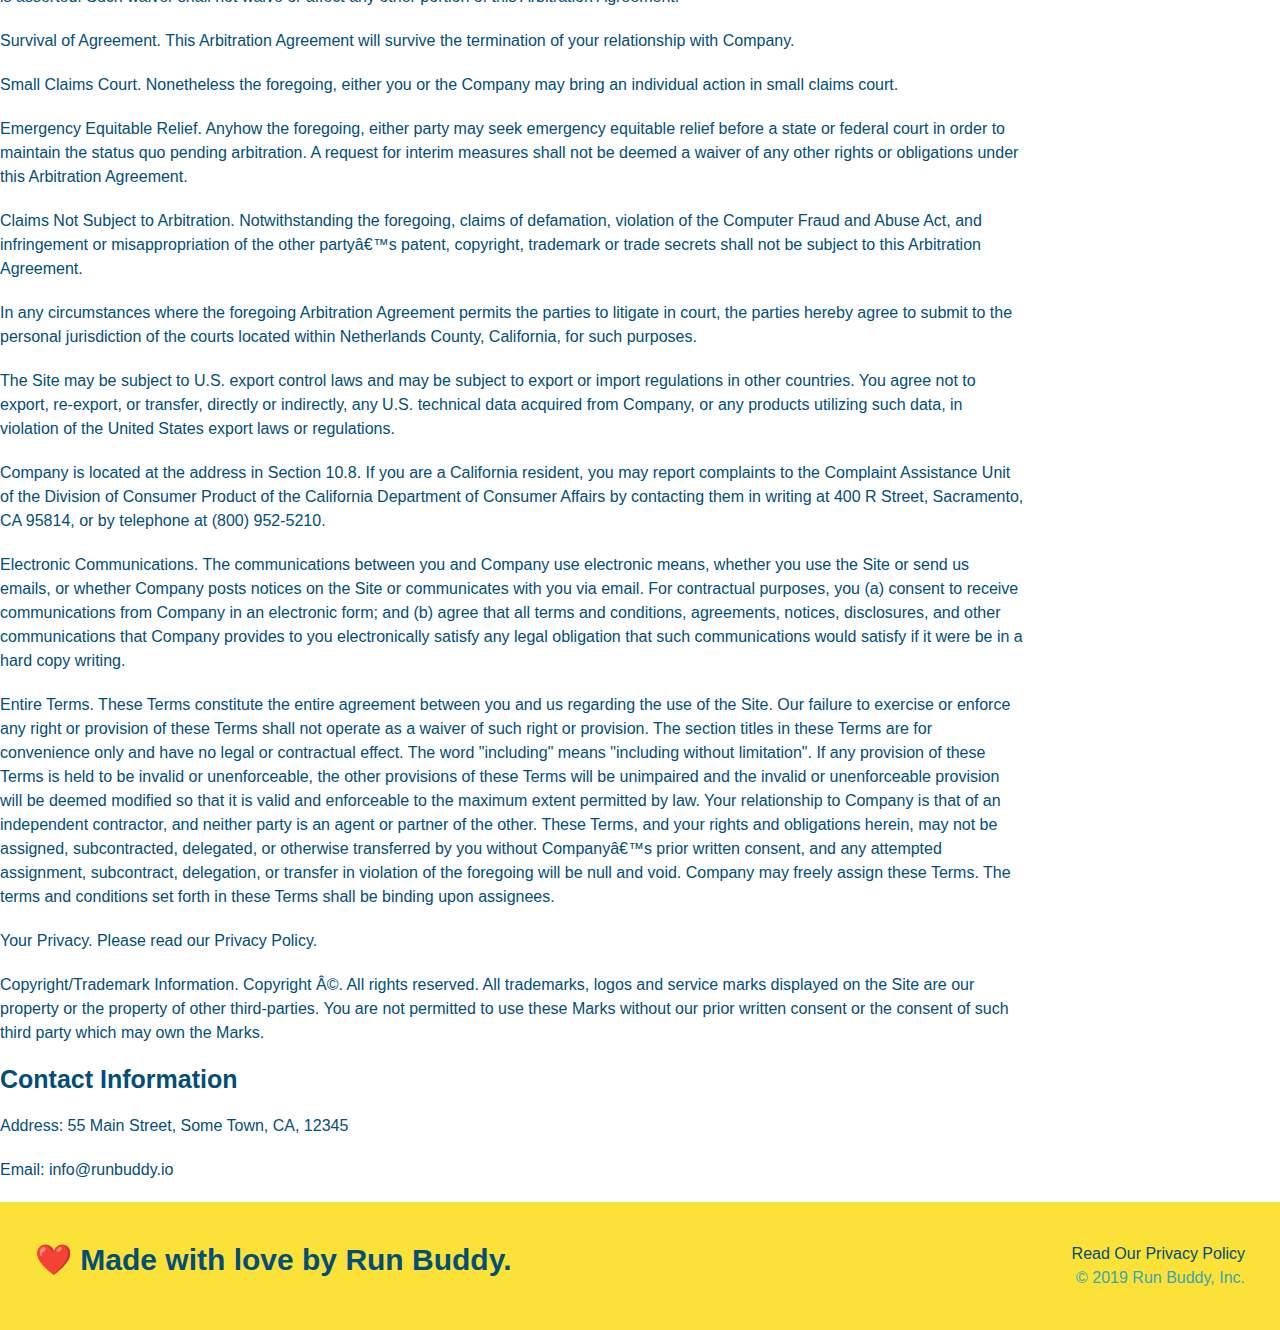
==== commit d85fad0e: "media queries intro" ====
--- a/privacy-policy.html
+++ b/privacy-policy.html
@@ -5,6 +5,7 @@
     <title>Privacy Policy - Run Buddy</title>
     <link rel="stylesheet" href="./assets/css/style.css" />
     <link rel="stylesheet" href="./assets/css/secondary-styles.css" />
+    <meta name="viewport" content="width=device-width, initial-scale=1.0" />
   </head>
   <body>
   <!-- navigation -->
--- a/assets/css/style.css
+++ b/assets/css/style.css
@@ -1,107 +1,130 @@
 
 * {
-    margin: 0;
-    padding: 0;
-    box-sizing: border-box;
-  }
-
-
+  box-sizing: border-box;
+  margin: 0;
+  padding: 0;
+}
 
 body {
-    /* more on this crazy alphanumerical value in a minute! */
-    color: #39a6b2;
-    font-family: Helvetica, Arial, sans-serif;
-  }
-
-  /* apply styles to <header> */
-  header {
-    padding: 20px 35px;
-    background-color: #39a6b2;
-  }
-
-  header h1 {
-    font-weight: bold;
-    font-size: 36px;
-    color: #fce138;
-    margin: 0;
-    display: inline;
-  }
-  
-  
-  header a {
-    text-decoration: none;
-    color: #fce138;
-  }
-
-  header nav {
-    float: right;
-    margin: 7px 0;
-  }
-
-  header nav ul li {
-    display: inline;
-  }
-
-  header nav ul li a {
-    margin: 0 30px;
-    font-weight: lighter;
-    font-size: 22px;
-  }
-
-  footer {
-    background: #fce138;
-    width: 100%;
-    padding: 40px 35px;
-  }
-
-  footer h2 {
-    display: inline;
-    color: #024e76;
-    font-size: 30px;
-    margin: 0;
-  }
-
-  footer div {
-    float: right;
-    line-height: 1.5;
-    text-align: right;
-  }
-
-  footer a {
-    color: #024e76;
-  }
-
-  section {
-    padding: 60px;
-  }
-
-  /* Hero Style Start */
+  color: #39a6b2;
+  font-family: Helvetica, Arial, sans-serif;
+}
+
+
+/* HEADER / NAV BAR STYLES START */
+
+header {
+  padding: 20px 35px;
+  background-color: #39a6b2;
+  display: flex;
+  justify-content: space-between;
+  flex-wrap: wrap;
+}
+
+header h1 {
+  font-weight: bold;
+  margin: 0;
+  font-size: 36px;
+  color: #fce138;
+}
+
+header a {
+  text-decoration: none;
+  color: #fce138;
+}
+
+header nav {
+  margin: 7px 0;
+}
+
+header nav ul {
+  display: flex;
+  flex-wrap: wrap;
+  justify-content: space-between;
+  align-items: center;
+  list-style: none;
+}
+
+header nav ul li a {
+  padding: 10px 15px;
+  font-weight: lighter;
+  font-size: 1.55vw;
+}
+
+/* HEADER / NAVBAR STYLES END */
+
+
+
+/* FOOTER STYLES START */
+footer {
+  background: #fce138;
+  padding: 40px 35px;
+  display: flex;
+  justify-content: space-between;
+  flex-wrap: wrap;
+  width: 100%;
+}
+
+footer h2 {
+  color: #024e76;
+  font-size: 30px;
+  margin: 0;
+}
+
+footer div {
+  line-height: 1.5;
+  text-align: right;
+}
+
+footer a {
+  color: #024e76;
+}
+/* END FOOTER STYLES */
+
+/* STYLE ALL SECTION TAGS */
+section {
+  padding: 60px;
+}
+
+/* HERO STYLES START */
 .hero {
-  background-image: url("../images/hero-bg.jpg");
-  height: 600px;
+  background-image: url('../images/hero-bg.jpg');
   background-size: cover;
   background-position: center;
-  position: relative;
-}
-/* Hero Style End */
+  display: flex;
+  justify-content: center;
+  flex-wrap: wrap;
+  align-items: flex-start;
+}
+
+.hero-cta {
+  width: 35%;
+  text-align: right;
+  margin: 3.5%;
+  color: #fff;
+  font-size: 18px;
+  line-height: 1.2;
+}
+
+.hero-cta h2 {
+  font-style: italic;
+  font-size: 55px;
+  color: #fce138;
+}
 
 .hero-form {
   border: 3px solid #024e76;
   background-color: #fce138;
   padding: 20px;
-  width: 500px;
-  color: #024e76;
-  position: absolute;
-  bottom: 120px;
-  right: 140px;
+  color: #024e76;
+  width: 40%;
+  margin: 3.5%;
 }
 
 .hero-form h3 {
   font-size: 24px;
   margin: 0;
 }
-
-
 .hero-form p {
   margin: 5px 0 15px 0;
 }
@@ -113,9 +136,8 @@
   font-size: 16px;
   color: #024e76;
   width: 100%;
-  margin-bottom: 15px;
-}
-
+  margin-bottom: 15px; 
+}
 
 .hero-form label {
   margin: 0 5px;
@@ -127,120 +149,140 @@
   border: none;
   padding: 10px 20px;
   font-size: 16px;
-}
+} 
 /* HERO STYLES END */
 
-.intro {
+
+/* SECTION TITLE STYLES START */
+.section-title {
+  font-size: 48px;
+  border-bottom: 3px solid;
+  color: #024e76;
+  padding-bottom: 20px;
   text-align: center;
-}
-
+  margin: 0 auto 35px auto;
+  width: 50%;
+}
+
+.primary-border {
+  border-color: #fce138;
+}
+
+.secondary-border {
+  border-color: #39a6b2;
+}
+/* SECTION TITLE STYLES END */
+
+/* WHAT WE DO STYLES */
 
 .intro p {
   line-height: 1.7;
   color: #39a6b2;
   width: 80%;
+  margin: 0 auto;
   font-size: 20px;
-   /* add this alongside your other declarations */
-   margin: 0 auto;
-}
-
+  text-align: center;
+}
+/* WHAT YOU DO STYLES END */
+
+
+/* WHAT YOU DO STYLES START */
 .steps { 
-  text-align: center;
   background: #fce138;
 }
 
-
-.section-title {
-  font-size: 55px;
-  color: #024e76;
-  margin-bottom: 35px;
-  padding: 0 100px 20px 100px;
-  display: inline-block;
-  border-bottom: 3px solid;
-}
-
-.primary-border {
-  border-color: #fce138;
-}
-
-.secondary-border {
-  border-color: #39a6b2;
-}
-
-.steps div {
-  margin-bottom: 80px;
-}
-
-.steps img {
-  width: 15%;
-  margin: 10px 0;
-} 
-
-.steps h3 {
+.step {
+  margin: 50px auto;
+  padding-bottom: 50px;
+  width: 80%;
+  border-bottom: 1px solid #39a6b2;
+  display: flex;
+  flex-wrap: wrap;
+  align-items: center;
+  justify-content: space-between;
+}
+
+.step h3 {
   color: #024e76;
   font-size: 46px;
-  margin-top: 10px;
-}
-
-.steps p {
+  flex: 1 30%;
+}
+
+.step-info {
+  flex: 2 70%;
+  display: flex;
+  flex-wrap: wrap;
+  align-items: center;
+}
+
+.step-img {
+  flex: 1 12%;
+  margin-right: 20px;
+}
+
+.step-img img {
+  max-width: 100%;
+}
+
+.step-text {
+  flex: 12;
+}
+
+.step-text p {
   color: #39a6b2;
-  font-size: 23px;
-}
-
-.steps span {
-  font-size: 38px;
-}
-
+  font-size: 18px;
+}
+
+.step-text h4 {
+  font-size: 26px;
+  line-height: 1.5;
+  color: #024e76;
+}
+
+/* WHAT YOU DO STYLES END */
+
+/* MEET THE TRAINERS START */
 .trainers {
-  text-align: center;
+  width: 100%;
+  margin: 0 auto;
+  display: flex;
+  flex-wrap: wrap;
+  justify-content: space-around;
 }
 
 .trainer {
-  width: 900px;
-  margin: 0 auto 30px auto;
+  margin: 20px;
+  flex: 1;
   background: #024e76;
   color: #fce138;
-  overflow: auto;
 }
 
 .trainer img {
-  width: 35%;
-  float: left;
+  width: 100%;
 }
 
 .trainer-bio {
-  padding: 35px;
-  float: left;
-  width: 65%;
-}
-
-.text-left {
-  text-align: left;
-}
-
-.text-right {
-  text-align: right;
+  padding: 25px;
+  line-height: 1.3;
 }
 
 .trainer-bio h3 {
-  font-size: 32px;
-  margin-bottom: 8px;
+  font-size: 28px;
 }
 
 .trainer-bio h4 {
   font-weight: lighter;
-  font-size: 26px;
-  margin-bottom: 25px;
+  font-size: 22px;
+  margin-bottom: 15px;
 }
 
 .trainer-bio p {
   font-size: 17px;
-  line-height: 1.3;
-}
+}
+/* TRAINER STYLES END */
 
 /* REACH OUT STYLES START */
 .contact {
-  text-align: center;
   background: #024e76;
 }
 
@@ -248,18 +290,22 @@
   color: #fce138;
 }
 
+.contact-info {
+  display: flex;
+  justify-content: space-between;
+  flex-wrap: wrap;
+}
+
+.contact-info > * {
+  flex: 1;
+  margin: 15px;
+}
+
 .contact-info iframe {
-  width: 400px;
   height: 400px;
 }
 
-
 .contact-info div {
-  width: 410px;
-  display: inline-block;
-  vertical-align: top;
-  text-align: left;
-  margin: 30px 0 0 60px;
   color: white;
 }
 
@@ -271,12 +317,62 @@
 .contact-info p, .contact-info address {
   margin: 20px 0;
   line-height: 1.5;
-  font-size: 20px;
+  font-size: 16px;
   font-style: normal;
 }
 
+.contact-form input, .contact-form textarea {
+  border: 1px solid #024e76;
+  display: block;
+  padding: 7px 15px;
+  font-size: 16px;
+  color: #024e76;
+  width: 100%;
+  margin-bottom: 15px;
+  margin-top: 5px;
+}
+
+.contact-form button {
+  width: 100%;
+  border: none;
+  background: #fce138;
+  color: #024e76;
+  text-align: center;
+  padding: 15px 0;
+  font-size: 16px;
+}
+
 .contact-info a {
   color: #fce138;
 }
 
-/* REACH OUT STYLES END */+
+/* REACH OUT STYLES END */
+
+/* UTILITIES */
+.text-left {
+  text-align: left;
+}
+
+.text-right {
+  text-align: right;
+}
+
+.flex-row {
+  display: flex;
+}
+
+/* MEDIA QUERY FOR SMALLER DESKTOP SCREENS AND SMALLER */
+@media screen and (max-width: 980px) {
+  
+}
+
+/* MEDIA QUERY FOR TABLETS AND SMALLER */
+@media screen and (max-width: 768px) {
+  
+}
+
+/* MEDIA QUERY FOR MOBILE PHONES AND SMALLER */
+@media screen and (max-width: 575px) {
+  
+}